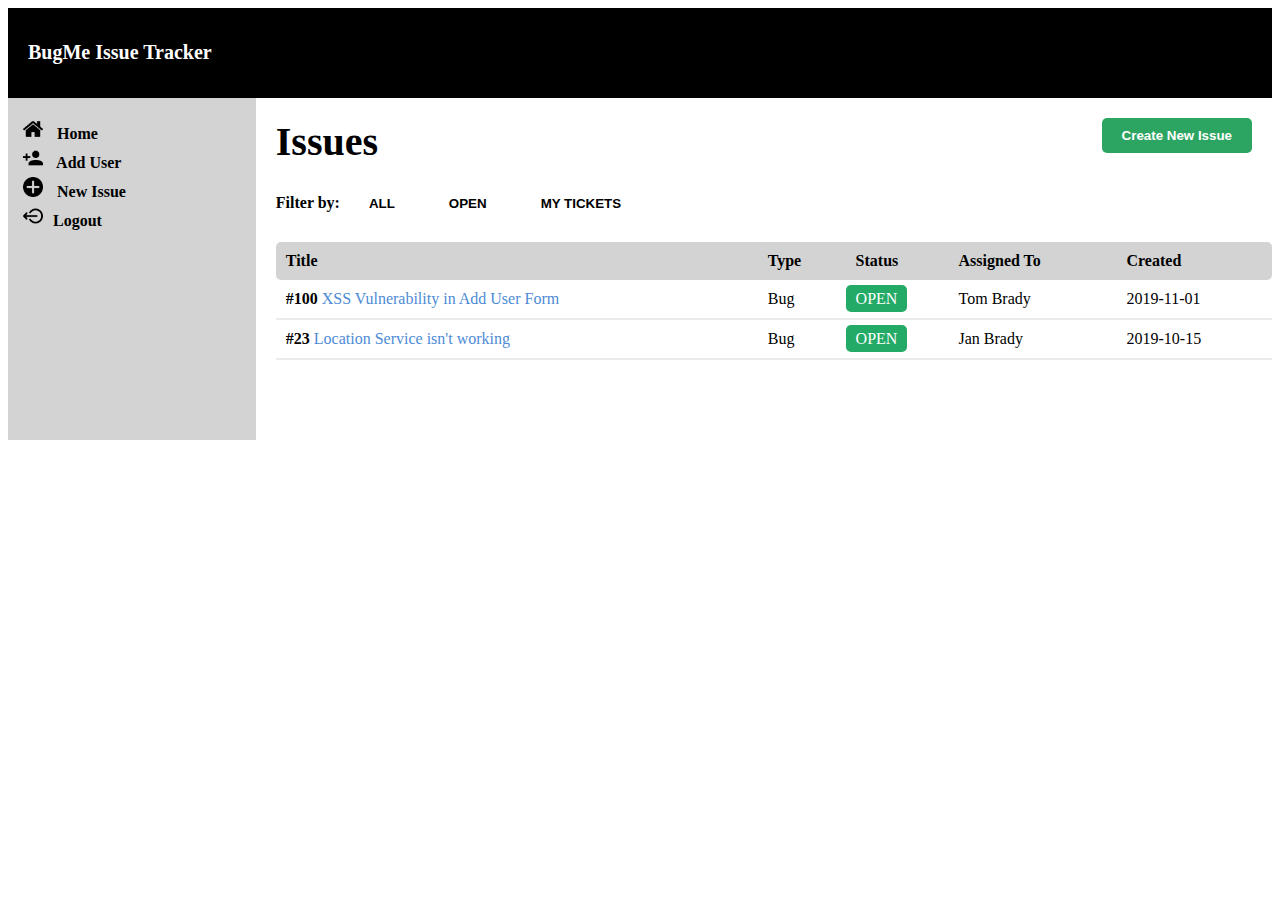
==== Dashboard.html @ 2d316b4e "HTML pages added, php and sql script adjusted" ====
<!DOCTYPE html>
<html>

<head>
    <meta charset="UTF-8">
    <meta name="viewport" content="width=device-width, initial-scale=1.0">
    <title>BugMe Issue Tracker</title>
    <link rel="stylesheet" href="dashboardStyle.css">
    <script src="BugMe.js"></script>
</head>

<body>

    <div class="grid-container">
        <div class="item1">
            <header>
                <h5> BugMe Issue Tracker </h5>
            </header>
        </div>
        <div class="item2">
            <ul>
                <li>
                    <a href="Dashboard.html"> <img src="home.png"> Home </a>
                </li>
                <li>
                    <a href="index.html"> <img src="user.png"> Add User </a>
                </li>
                <li>
                    <a href="Issue.html"> <img src="add.png"> New Issue</a>
                </li>
                <li>
                    <a href="login.html"> <img src="logout.png">Logout </a>
                </li>
            </ul>
        </div>
        <div class="item3">
            <div class="issueHeading">
                <label> Issues</label>
                <input onclick="window.location.href='Issue.html';" type="submit" id="createIssue" value="Create New Issue">
            </div>
            <div class="btns">
                <label> Filter by: </label>
                <input type="submit" value="ALL">
                <input type="submit" value="OPEN">
                <input type="submit" value="MY TICKETS">
            </div>

            <table id="table">
                <tr class="th">
                    <th>Title </th>
                    <th>Type</th>
                    <th>Status </th>
                    <th>Assigned To</th>
                    <th>Created</th>
                </tr>
                <tr>
                    <td> #100 <span class="ticketissue"> XSS Vulnerability in Add User Form</span> </td>
                    <td>Bug </td>
                    <td class="status">
                        <span class="statuscontent">Open</span>
                    </td>
                    <td>Tom Brady </td>
                    <td>2019-11-01 </td>
                </tr>
                <tr>
                    <td> #23 <span class="ticketissue">Location Service isn't working</span></td>
                    <td>Bug </td>
                    <td class="status">
                        <span class="statuscontent">Open</span>
                    </td>
                    <td>Jan Brady </td>
                    <td>2019-10-15 </td>
                </tr>

            </table>
        </div>

    </div>
</body>

</html>
---- dashboardStyle.css ----
.grid-container {
    display: grid;
    grid-template-columns: auto auto auto auto;
    width: 100%;
    margin: 0;
}

.item1 {
    grid-column-start: 1;
    grid-column-end: 5;
    grid-row-start: span 1;
    background-color: black;
    color: white;
    text-align: left;
    padding-left: 20px;
}

.item2 {
    grid-column-start: 1;
    grid-column-end: 2;
    grid-row-start: span 10;
    background-color: #D3D3D3;
    padding-bottom: 30px;
    font-weight: bold;
}

.item3 {
    grid-column-start: 2;
    grid-column-end: 5;
    grid-row-start: span 10;
    background-color: white;
    padding-left: 20px;
    padding-bottom: 80px;
}

.item3 .issueHeading label {
    font-size: 40px;
    font-weight: bold;
}

.item3 .btns label {
    font-weight: bold;
}

.item1 h5 {
    font-size: 20px;
}

a>img {
    width: 20px;
    height: 20px;
    padding-right: 10px;
    padding-top: 5px;
}

ul {
    list-style-type: none;
    padding-left: 15px;
}

a {
    text-decoration: none;
    color: black;
}

a:active {
    color: blue;
}

a:hover {
    color: red;
}

table {
    border-collapse: collapse;
}

th:first-of-type {
    border-top-left-radius: 5px;
    border-bottom-left-radius: 5px;
}

th:last-of-type {
    border-top-right-radius: 5px;
    border-bottom-right-radius: 5px;
}

#table .th {
    background-color: #D3D3D3;
    border: none;
}

#table {
    width: 100%;
}

#table tr {
    border-bottom: 1.5pt solid #ebebeb;
}

#table td:first-child {
    font-weight: bold;
}

th,
td {
    text-align: left;
    padding: 10px;
}

#table tr td {
    color: black;
}

#table tr td+td+td {
    color: black;
}

.ticketissue {
    font-weight: normal;
    color: #4e8bd5;
}

#createIssue {
    float: right;
    background-color: #2da562;
    border-radius: 5px;
    border: none;
    padding: 10px 20px;
    color: white;
    font-weight: bold;
}

.issueHeading {
    padding: 20px 20px 20px 0px;
}

.btns {
    padding: 0px 20px 20px 0px;
}

.btns input {
    border-radius: 4px;
    padding: 6px 20px;
    margin: 5px;
    border: none;
    background-color: white;
    font-weight: bold;
}

.btns input:hover {
    color: white;
    background-color: #1b6ac9;
}

.btns input:focus {
    background-color: #1b6ac9;
    color: white;
    border: none;
}

.status {
    padding: 10px 0px;
}

.statuscontent {
    margin: 10px 0px;
    padding: 5px 10px;
    background-color: #22AA66;
    color: white;
    border-radius: 5px 5px;
    text-transform: uppercase;
}
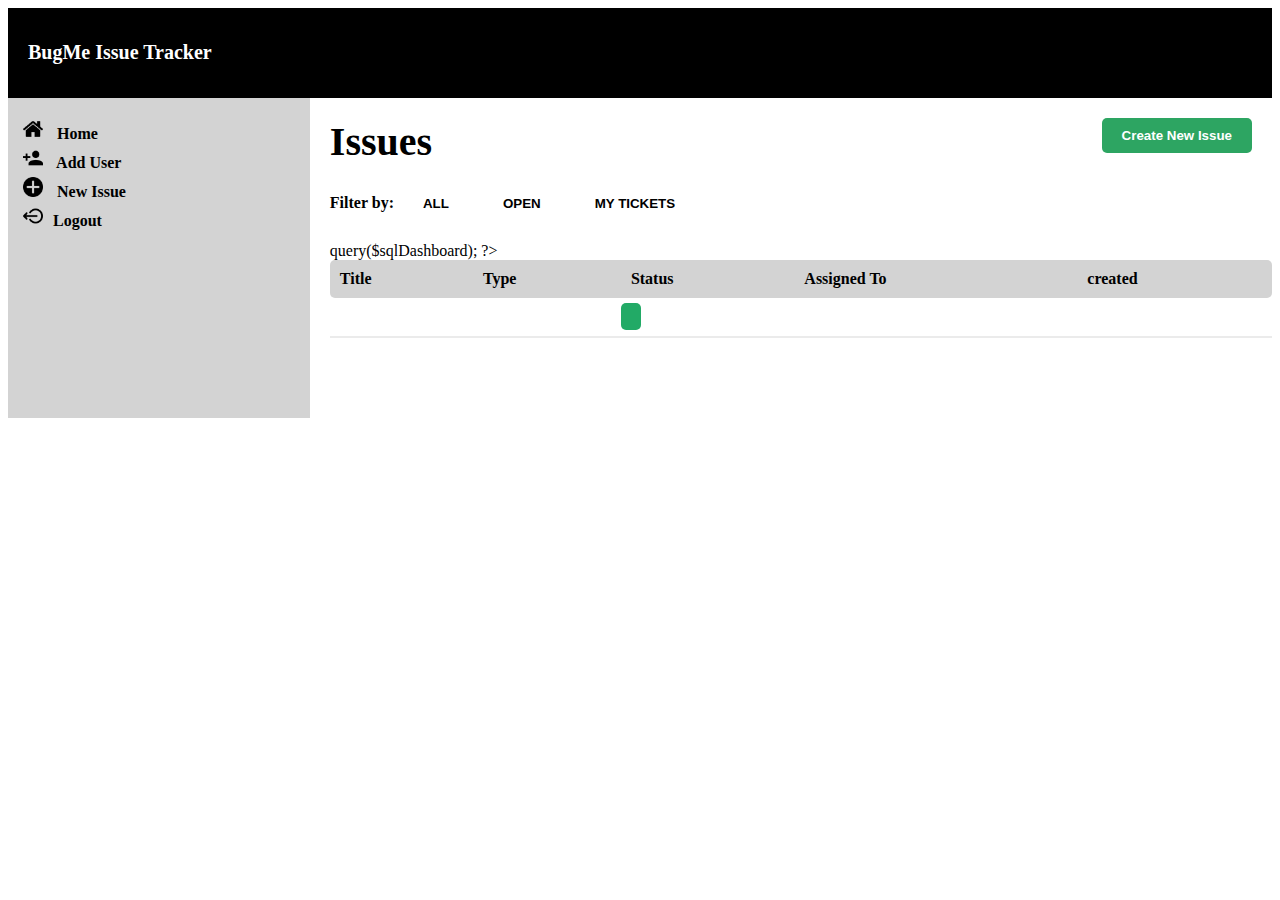
==== commit df4cb7e2: "modified" ====
--- a/Dashboard.html
+++ b/Dashboard.html
@@ -5,13 +5,38 @@
     <meta charset="UTF-8">
     <meta name="viewport" content="width=device-width, initial-scale=1.0">
     <title>BugMe Issue Tracker</title>
+
+
+
     <link rel="stylesheet" href="dashboardStyle.css">
     <script src="BugMe.js"></script>
+    <script src="https://ajax.googleapis.com/ajax/libs/jquery/3.5.1/jquery.min.js"></script>
+    <script>
+        $(document).ready(function() {
+            $(".phptable").load('dashboard.php');
+        });
+
+        function viewdetail(id) {
+            $.ajax({
+                url: "issueDetail.php",
+                method: "post",
+                async: false,
+                data: {
+                    "getdetails": 1,
+                    "id": id
+                },
+                success: function(data) {
+                    $(".item3").html(data);
+                }
+
+            });
+        }
+    </script>
 </head>
 
 <body>
 
-    <div class="grid-container">
+    <div class="grid-container" style="background-color: red;">
         <div class="item1">
             <header>
                 <h5> BugMe Issue Tracker </h5>
@@ -40,39 +65,11 @@
             </div>
             <div class="btns">
                 <label> Filter by: </label>
-                <input type="submit" value="ALL">
-                <input type="submit" value="OPEN">
-                <input type="submit" value="MY TICKETS">
+                <input id="allbtn" type="submit" value="ALL">
+                <input id="openbtn" type="submit" value="OPEN">
+                <input id="myticketbtn" type="submit" value="MY TICKETS">
             </div>
-
-            <table id="table">
-                <tr class="th">
-                    <th>Title </th>
-                    <th>Type</th>
-                    <th>Status </th>
-                    <th>Assigned To</th>
-                    <th>Created</th>
-                </tr>
-                <tr>
-                    <td> #100 <span class="ticketissue"> XSS Vulnerability in Add User Form</span> </td>
-                    <td>Bug </td>
-                    <td class="status">
-                        <span class="statuscontent">Open</span>
-                    </td>
-                    <td>Tom Brady </td>
-                    <td>2019-11-01 </td>
-                </tr>
-                <tr>
-                    <td> #23 <span class="ticketissue">Location Service isn't working</span></td>
-                    <td>Bug </td>
-                    <td class="status">
-                        <span class="statuscontent">Open</span>
-                    </td>
-                    <td>Jan Brady </td>
-                    <td>2019-10-15 </td>
-                </tr>
-
-            </table>
+            <div class="phptable"> </div>
         </div>
 
     </div>
